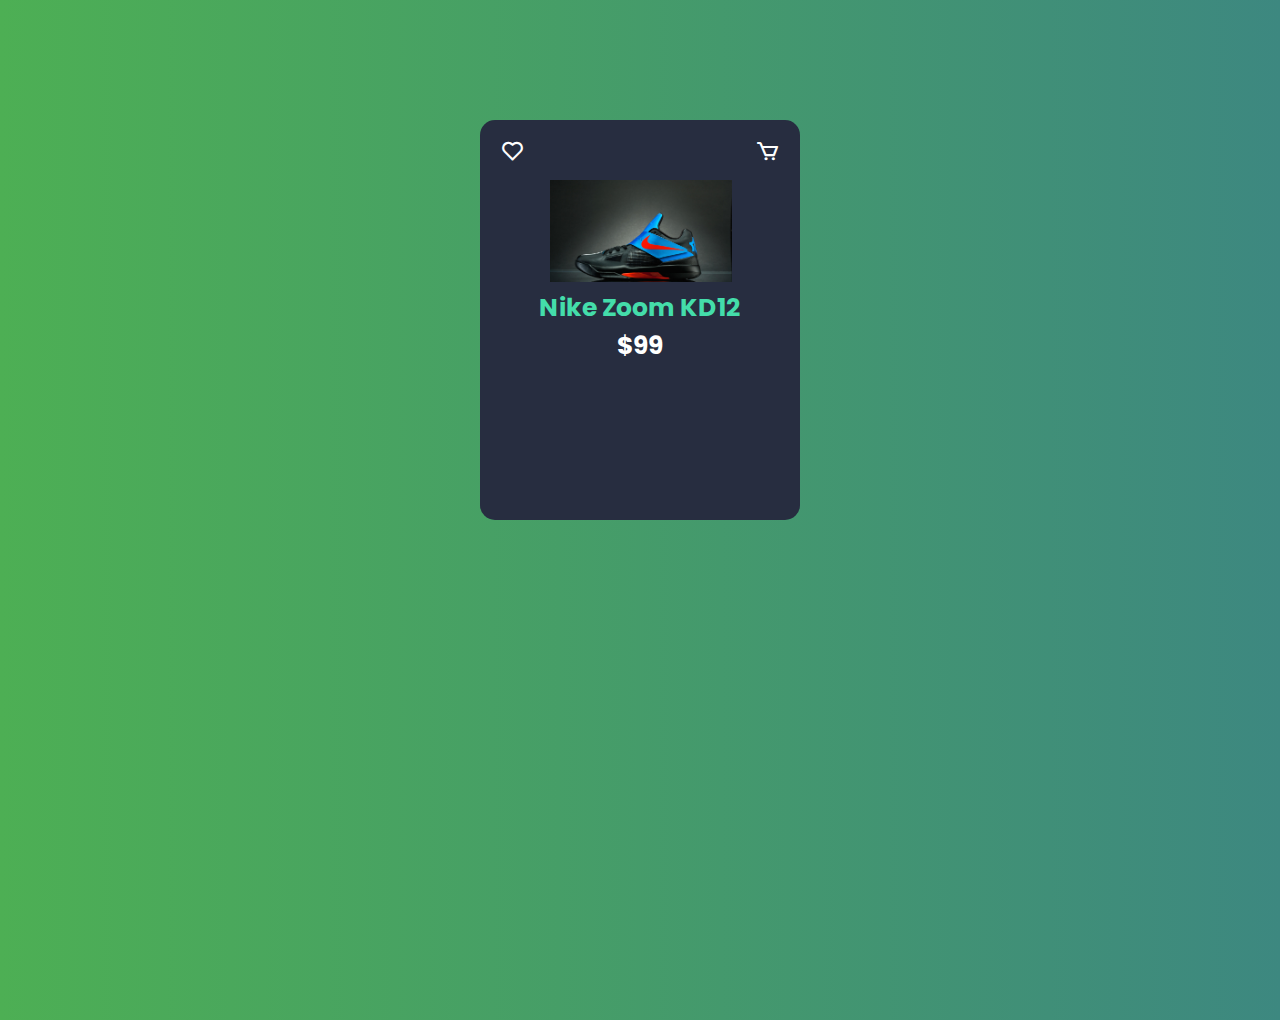
==== Product-card/index.html @ fa0e46b2 "Add files via upload" ====
<!DOCTYPE html>
<html lang="en">
  <head>
    <meta charset="UTF-8" />
    <meta http-equiv="X-UA-Compatible" content="IE=edge" />
    <meta name="viewport" content="width=device-width, initial-scale=1.0" />
    <title>Product-Card</title>
    <link
      href="https://unpkg.com/boxicons@2.1.4/css/boxicons.min.css"
      rel="stylesheet"
    />
    <link rel="stylesheet" href="style.css" />
  </head>
  <body>
    <div class="card">
      <div class="card__heart">
        <i class="bx bx-heart"></i>
      </div>
      <div class="card__cart">
        <i class="bx bx-cart"></i>
      </div>
      <div class="card__img">
        <img src="1.jpg" alt="" />
      </div>
      <div class="card__title">Nike Zoom KD12</div>
      <div class="card__price">$99</div>
      <div class="card__size">
        <h3>Size:</h3>
        <span>6</span>
        <span>7</span>
        <span>8</span>
        <span>9</span>
      </div>
      <div class="card__color">
        <h3>Color:</h3>
        <span class="card__color--green"></span>
        <span class="card__color--red"></span>
        <span class="card__color--pink"></span>
      </div>
      <div class="card__action">
        <button>Buy Now</button>
        <button>Add Cart</button>
      </div>
    </div>
  </body>
</html>
---- Product-card/style.css ----
@import url('https://fonts.googleapis.com/css2?family=Poppins&display=swap');
:root {
  --primary-color: #4da;
}

* {
  margin: 0;
  padding: 0;
  box-sizing: border-box;
}

body {
  height: 100vh;
  background: linear-gradient(to right, #4daf54, #3d8880);
  font-family: 'Poppins';
}

.card {
  margin: 120px auto;
  width: 320px;
  height: 400px;
  background: #272d40;
  padding: 20px;
  border-radius: 15px;
  color: white;
  position: relative;
}
.card__heart,
.card__cart {
  font-size: 25px;
  position: absolute;
  left: 20px;
  top: 15px;
  cursor: pointer;
}

.card__cart {
  left: unset;
  right: 20px;
}

.card__img {
  width: 65%;
  margin-left: 50px;
  margin-top: 40px;
  transition: 0.5s;
}

.card__img img {
  width: 100%;
  height: 100%;
  object-fit: cover;
}

.card__title,
.card__price {
  font-size: 25px;
  font-weight: bold;
  text-align: center;
  transition: 0.5s;
}

.card__title {
  color: var(--primary-color);
}

.card__color,
.card__size {
  display: flex;
  align-items: center;
  margin-bottom: 10px;
}

.card__size span {
  padding: 1px 10px;
  background: #dadada;
  color: black;
  border-radius: 5px;
  margin: 0 2px;
  cursor: pointer;
}

.card__color span {
  width: 12px;
  height: 12px;

  border-radius: 50%;
  margin: 0 5px;
}

.card__color--green {
  background: green;
  cursor: pointer;
}

.card__color--red {
  background: red;
  cursor: pointer;
}
.card__color--pink {
  background: pink;
  cursor: pointer;
}

.card__action button {
  background: var(--primary-color);
  border: none;
  outline: none;
  color: white;
  padding: 10px 20px;
  border-radius: 5px;
  font-weight: bold;
  margin-right: 5px;
  transition: 0.25s;
  cursor: pointer;
}

.card__action button:hover {
  transform: scale(0.9);
}

.card:hover .card__img {
  transform: translateY(-90px) rotate(-20deg);
}

.card:hover .card__title {
  transform: translate(-38px, -72px);
}

.card:hover .card__price {
  transform: translate(-117px, -72px);
}

.card__size {
  margin-top: 150px;
}

.card__size,
.card__color,
.card__action {
  visibility: hidden;
  opacity: 0;
  transition-delay: 0.4s;
}

.card:hover .card__size,
.card:hover .card__color,
.card:hover .card__action {
  visibility: visible;
  opacity: 100;
  transition: 0.5s;
}

.card:hover .card__size {
  margin-top: -30px;
}
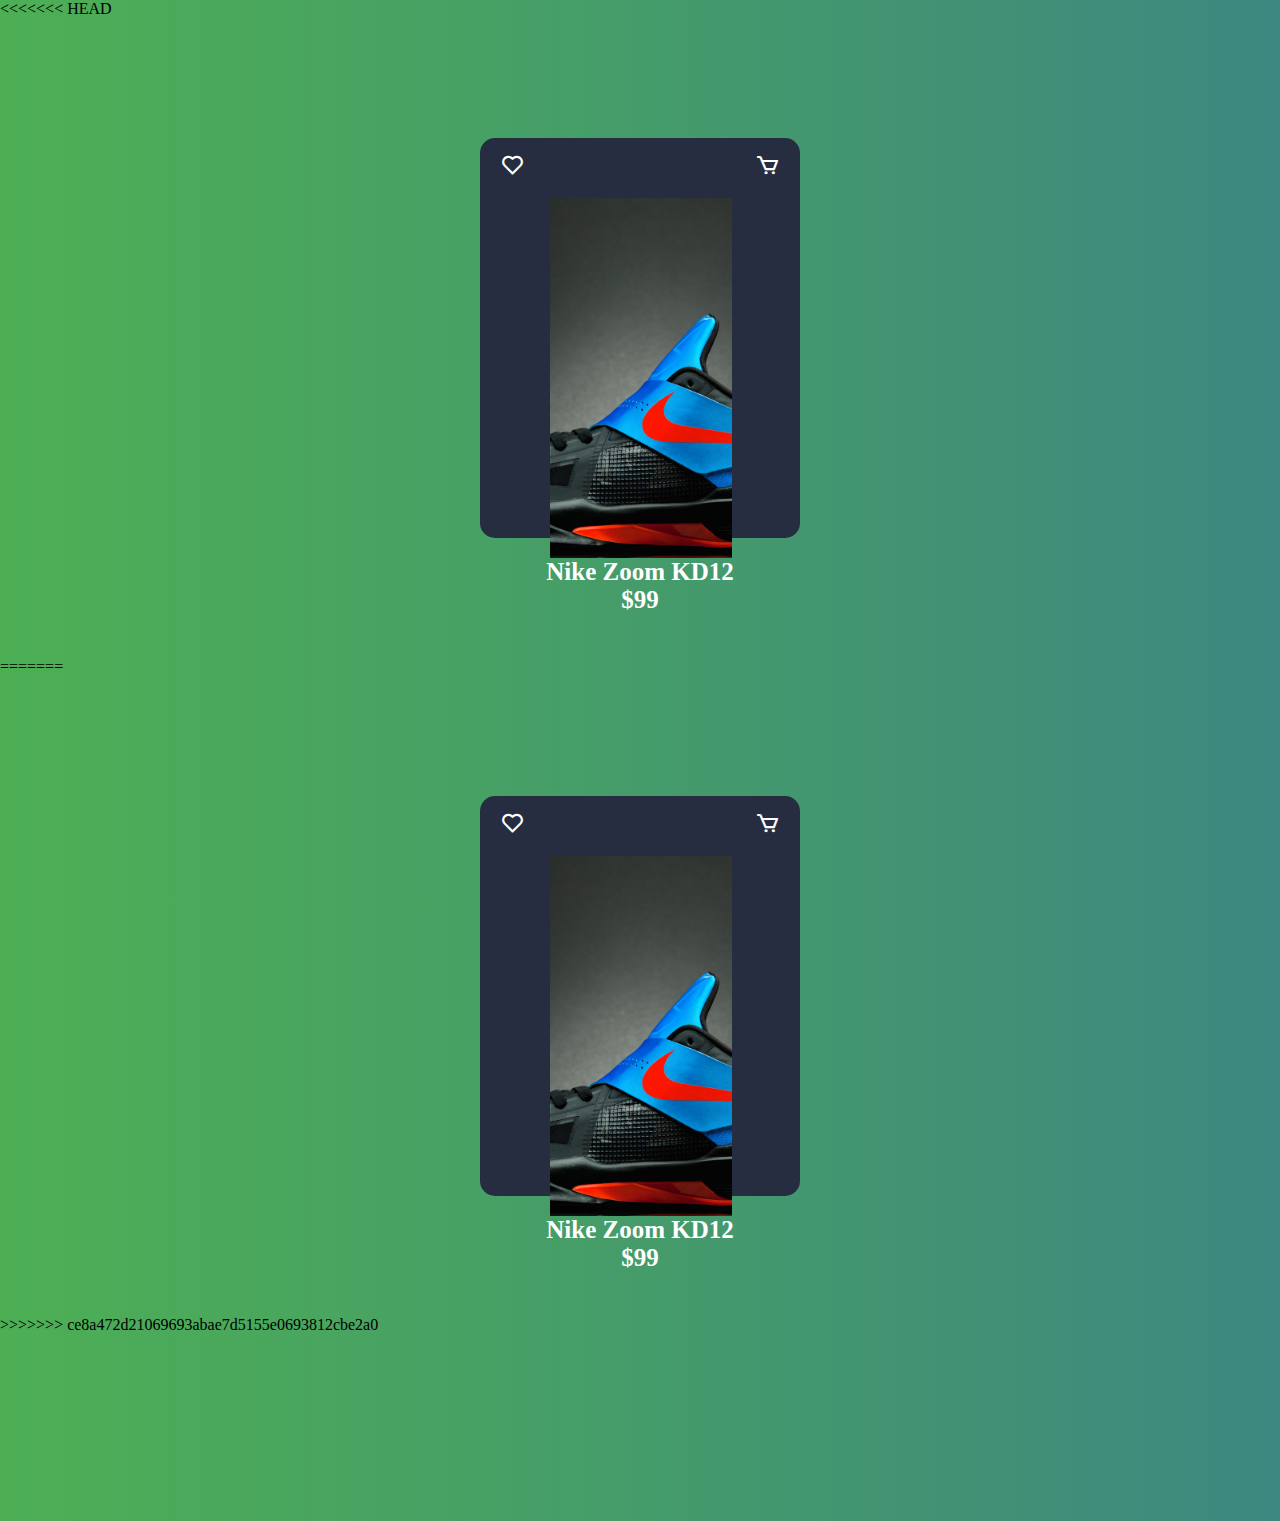
==== commit 07d3c2f7: "source" ====
--- a/Product-card/index.html
+++ b/Product-card/index.html
@@ -1,46 +1,95 @@
-<!DOCTYPE html>
-<html lang="en">
-  <head>
-    <meta charset="UTF-8" />
-    <meta http-equiv="X-UA-Compatible" content="IE=edge" />
-    <meta name="viewport" content="width=device-width, initial-scale=1.0" />
-    <title>Product-Card</title>
-    <link
-      href="https://unpkg.com/boxicons@2.1.4/css/boxicons.min.css"
-      rel="stylesheet"
-    />
-    <link rel="stylesheet" href="style.css" />
-  </head>
-  <body>
-    <div class="card">
-      <div class="card__heart">
-        <i class="bx bx-heart"></i>
-      </div>
-      <div class="card__cart">
-        <i class="bx bx-cart"></i>
-      </div>
-      <div class="card__img">
-        <img src="1.jpg" alt="" />
-      </div>
-      <div class="card__title">Nike Zoom KD12</div>
-      <div class="card__price">$99</div>
-      <div class="card__size">
-        <h3>Size:</h3>
-        <span>6</span>
-        <span>7</span>
-        <span>8</span>
-        <span>9</span>
-      </div>
-      <div class="card__color">
-        <h3>Color:</h3>
-        <span class="card__color--green"></span>
-        <span class="card__color--red"></span>
-        <span class="card__color--pink"></span>
-      </div>
-      <div class="card__action">
-        <button>Buy Now</button>
-        <button>Add Cart</button>
-      </div>
-    </div>
-  </body>
-</html>
+<<<<<<< HEAD
+<!DOCTYPE html>
+<html lang="en">
+  <head>
+    <meta charset="UTF-8" />
+    <meta http-equiv="X-UA-Compatible" content="IE=edge" />
+    <meta name="viewport" content="width=device-width, initial-scale=1.0" />
+    <title>Product-Card</title>
+    <link
+      href="https://unpkg.com/boxicons@2.1.4/css/boxicons.min.css"
+      rel="stylesheet"
+    />
+    <link rel="stylesheet" href="style.css" />
+  </head>
+  <body>
+    <div class="card">
+      <div class="card__heart">
+        <i class="bx bx-heart"></i>
+      </div>
+      <div class="card__cart">
+        <i class="bx bx-cart"></i>
+      </div>
+      <div class="card__img">
+        <img src="1.jpg" alt="" />
+      </div>
+      <div class="card__title">Nike Zoom KD12</div>
+      <div class="card__price">$99</div>
+      <div class="card__size">
+        <h3>Size:</h3>
+        <span>6</span>
+        <span>7</span>
+        <span>8</span>
+        <span>9</span>
+      </div>
+      <div class="card__color">
+        <h3>Color:</h3>
+        <span class="card__color--green"></span>
+        <span class="card__color--red"></span>
+        <span class="card__color--pink"></span>
+      </div>
+      <div class="card__action">
+        <button>Buy Now</button>
+        <button>Add Cart</button>
+      </div>
+    </div>
+  </body>
+</html>
+=======
+<!DOCTYPE html>
+<html lang="en">
+  <head>
+    <meta charset="UTF-8" />
+    <meta http-equiv="X-UA-Compatible" content="IE=edge" />
+    <meta name="viewport" content="width=device-width, initial-scale=1.0" />
+    <title>Product-Card</title>
+    <link
+      href="https://unpkg.com/boxicons@2.1.4/css/boxicons.min.css"
+      rel="stylesheet"
+    />
+    <link rel="stylesheet" href="style.css" />
+  </head>
+  <body>
+    <div class="card">
+      <div class="card__heart">
+        <i class="bx bx-heart"></i>
+      </div>
+      <div class="card__cart">
+        <i class="bx bx-cart"></i>
+      </div>
+      <div class="card__img">
+        <img src="1.jpg" alt="" />
+      </div>
+      <div class="card__title">Nike Zoom KD12</div>
+      <div class="card__price">$99</div>
+      <div class="card__size">
+        <h3>Size:</h3>
+        <span>6</span>
+        <span>7</span>
+        <span>8</span>
+        <span>9</span>
+      </div>
+      <div class="card__color">
+        <h3>Color:</h3>
+        <span class="card__color--green"></span>
+        <span class="card__color--red"></span>
+        <span class="card__color--pink"></span>
+      </div>
+      <div class="card__action">
+        <button>Buy Now</button>
+        <button>Add Cart</button>
+      </div>
+    </div>
+  </body>
+</html>
+>>>>>>> ce8a472d21069693abae7d5155e0693812cbe2a0
--- a/Product-card/style.css
+++ b/Product-card/style.css
@@ -1,156 +1,315 @@
-@import url('https://fonts.googleapis.com/css2?family=Poppins&display=swap');
-:root {
-  --primary-color: #4da;
-}
-
-* {
-  margin: 0;
-  padding: 0;
-  box-sizing: border-box;
-}
-
-body {
-  height: 100vh;
-  background: linear-gradient(to right, #4daf54, #3d8880);
-  font-family: 'Poppins';
-}
-
-.card {
-  margin: 120px auto;
-  width: 320px;
-  height: 400px;
-  background: #272d40;
-  padding: 20px;
-  border-radius: 15px;
-  color: white;
-  position: relative;
-}
-.card__heart,
-.card__cart {
-  font-size: 25px;
-  position: absolute;
-  left: 20px;
-  top: 15px;
-  cursor: pointer;
-}
-
-.card__cart {
-  left: unset;
-  right: 20px;
-}
-
-.card__img {
-  width: 65%;
-  margin-left: 50px;
-  margin-top: 40px;
-  transition: 0.5s;
-}
-
-.card__img img {
-  width: 100%;
-  height: 100%;
-  object-fit: cover;
-}
-
-.card__title,
-.card__price {
-  font-size: 25px;
-  font-weight: bold;
-  text-align: center;
-  transition: 0.5s;
-}
-
-.card__title {
-  color: var(--primary-color);
-}
-
-.card__color,
-.card__size {
-  display: flex;
-  align-items: center;
-  margin-bottom: 10px;
-}
-
-.card__size span {
-  padding: 1px 10px;
-  background: #dadada;
-  color: black;
-  border-radius: 5px;
-  margin: 0 2px;
-  cursor: pointer;
-}
-
-.card__color span {
-  width: 12px;
-  height: 12px;
-
-  border-radius: 50%;
-  margin: 0 5px;
-}
-
-.card__color--green {
-  background: green;
-  cursor: pointer;
-}
-
-.card__color--red {
-  background: red;
-  cursor: pointer;
-}
-.card__color--pink {
-  background: pink;
-  cursor: pointer;
-}
-
-.card__action button {
-  background: var(--primary-color);
-  border: none;
-  outline: none;
-  color: white;
-  padding: 10px 20px;
-  border-radius: 5px;
-  font-weight: bold;
-  margin-right: 5px;
-  transition: 0.25s;
-  cursor: pointer;
-}
-
-.card__action button:hover {
-  transform: scale(0.9);
-}
-
-.card:hover .card__img {
-  transform: translateY(-90px) rotate(-20deg);
-}
-
-.card:hover .card__title {
-  transform: translate(-38px, -72px);
-}
-
-.card:hover .card__price {
-  transform: translate(-117px, -72px);
-}
-
-.card__size {
-  margin-top: 150px;
-}
-
-.card__size,
-.card__color,
-.card__action {
-  visibility: hidden;
-  opacity: 0;
-  transition-delay: 0.4s;
-}
-
-.card:hover .card__size,
-.card:hover .card__color,
-.card:hover .card__action {
-  visibility: visible;
-  opacity: 100;
-  transition: 0.5s;
-}
-
-.card:hover .card__size {
-  margin-top: -30px;
-}
+<<<<<<< HEAD
+@import url('https://fonts.googleapis.com/css2?family=Poppins&display=swap');
+:root {
+  --primary-color: #4da;
+}
+
+* {
+  margin: 0;
+  padding: 0;
+  box-sizing: border-box;
+}
+
+body {
+  height: 100vh;
+  background: linear-gradient(to right, #4daf54, #3d8880);
+  font-family: 'Poppins';
+}
+
+.card {
+  margin: 120px auto;
+  width: 320px;
+  height: 400px;
+  background: #272d40;
+  padding: 20px;
+  border-radius: 15px;
+  color: white;
+  position: relative;
+}
+.card__heart,
+.card__cart {
+  font-size: 25px;
+  position: absolute;
+  left: 20px;
+  top: 15px;
+  cursor: pointer;
+}
+
+.card__cart {
+  left: unset;
+  right: 20px;
+}
+
+.card__img {
+  width: 65%;
+  margin-left: 50px;
+  margin-top: 40px;
+  transition: 0.5s;
+}
+
+.card__img img {
+  width: 100%;
+  height: 100%;
+  object-fit: cover;
+}
+
+.card__title,
+.card__price {
+  font-size: 25px;
+  font-weight: bold;
+  text-align: center;
+  transition: 0.5s;
+}
+
+.card__title {
+  color: var(--primary-color);
+}
+
+.card__color,
+.card__size {
+  display: flex;
+  align-items: center;
+  margin-bottom: 10px;
+}
+
+.card__size span {
+  padding: 1px 10px;
+  background: #dadada;
+  color: black;
+  border-radius: 5px;
+  margin: 0 2px;
+  cursor: pointer;
+}
+
+.card__color span {
+  width: 12px;
+  height: 12px;
+
+  border-radius: 50%;
+  margin: 0 5px;
+}
+
+.card__color--green {
+  background: green;
+  cursor: pointer;
+}
+
+.card__color--red {
+  background: red;
+  cursor: pointer;
+}
+.card__color--pink {
+  background: pink;
+  cursor: pointer;
+}
+
+.card__action button {
+  background: var(--primary-color);
+  border: none;
+  outline: none;
+  color: white;
+  padding: 10px 20px;
+  border-radius: 5px;
+  font-weight: bold;
+  margin-right: 5px;
+  transition: 0.25s;
+  cursor: pointer;
+}
+
+.card__action button:hover {
+  transform: scale(0.9);
+}
+
+.card:hover .card__img {
+  transform: translateY(-90px) rotate(-20deg);
+}
+
+.card:hover .card__title {
+  transform: translate(-38px, -72px);
+}
+
+.card:hover .card__price {
+  transform: translate(-117px, -72px);
+}
+
+.card__size {
+  margin-top: 150px;
+}
+
+.card__size,
+.card__color,
+.card__action {
+  visibility: hidden;
+  opacity: 0;
+  transition-delay: 0.4s;
+}
+
+.card:hover .card__size,
+.card:hover .card__color,
+.card:hover .card__action {
+  visibility: visible;
+  opacity: 100;
+  transition: 0.5s;
+}
+
+.card:hover .card__size {
+  margin-top: -30px;
+}
+=======
+@import url('https://fonts.googleapis.com/css2?family=Poppins&display=swap');
+:root {
+  --primary-color: #4da;
+}
+
+* {
+  margin: 0;
+  padding: 0;
+  box-sizing: border-box;
+}
+
+body {
+  height: 100vh;
+  background: linear-gradient(to right, #4daf54, #3d8880);
+  font-family: 'Poppins';
+}
+
+.card {
+  margin: 120px auto;
+  width: 320px;
+  height: 400px;
+  background: #272d40;
+  padding: 20px;
+  border-radius: 15px;
+  color: white;
+  position: relative;
+}
+.card__heart,
+.card__cart {
+  font-size: 25px;
+  position: absolute;
+  left: 20px;
+  top: 15px;
+  cursor: pointer;
+}
+
+.card__cart {
+  left: unset;
+  right: 20px;
+}
+
+.card__img {
+  width: 65%;
+  margin-left: 50px;
+  margin-top: 40px;
+  transition: 0.5s;
+}
+
+.card__img img {
+  width: 100%;
+  height: 100%;
+  object-fit: cover;
+}
+
+.card__title,
+.card__price {
+  font-size: 25px;
+  font-weight: bold;
+  text-align: center;
+  transition: 0.5s;
+}
+
+.card__title {
+  color: var(--primary-color);
+}
+
+.card__color,
+.card__size {
+  display: flex;
+  align-items: center;
+  margin-bottom: 10px;
+}
+
+.card__size span {
+  padding: 1px 10px;
+  background: #dadada;
+  color: black;
+  border-radius: 5px;
+  margin: 0 2px;
+  cursor: pointer;
+}
+
+.card__color span {
+  width: 12px;
+  height: 12px;
+
+  border-radius: 50%;
+  margin: 0 5px;
+}
+
+.card__color--green {
+  background: green;
+  cursor: pointer;
+}
+
+.card__color--red {
+  background: red;
+  cursor: pointer;
+}
+.card__color--pink {
+  background: pink;
+  cursor: pointer;
+}
+
+.card__action button {
+  background: var(--primary-color);
+  border: none;
+  outline: none;
+  color: white;
+  padding: 10px 20px;
+  border-radius: 5px;
+  font-weight: bold;
+  margin-right: 5px;
+  transition: 0.25s;
+  cursor: pointer;
+}
+
+.card__action button:hover {
+  transform: scale(0.9);
+}
+
+.card:hover .card__img {
+  transform: translateY(-90px) rotate(-20deg);
+}
+
+.card:hover .card__title {
+  transform: translate(-38px, -72px);
+}
+
+.card:hover .card__price {
+  transform: translate(-117px, -72px);
+}
+
+.card__size {
+  margin-top: 150px;
+}
+
+.card__size,
+.card__color,
+.card__action {
+  visibility: hidden;
+  opacity: 0;
+  transition-delay: 0.4s;
+}
+
+.card:hover .card__size,
+.card:hover .card__color,
+.card:hover .card__action {
+  visibility: visible;
+  opacity: 100;
+  transition: 0.5s;
+}
+
+.card:hover .card__size {
+  margin-top: -30px;
+}
+>>>>>>> ce8a472d21069693abae7d5155e0693812cbe2a0
--- a/Product-card/style.css
+++ b/Product-card/style.css
@@ -1,156 +1,315 @@
-@import url('https://fonts.googleapis.com/css2?family=Poppins&display=swap');
-:root {
-  --primary-color: #4da;
-}
-
-* {
-  margin: 0;
-  padding: 0;
-  box-sizing: border-box;
-}
-
-body {
-  height: 100vh;
-  background: linear-gradient(to right, #4daf54, #3d8880);
-  font-family: 'Poppins';
-}
-
-.card {
-  margin: 120px auto;
-  width: 320px;
-  height: 400px;
-  background: #272d40;
-  padding: 20px;
-  border-radius: 15px;
-  color: white;
-  position: relative;
-}
-.card__heart,
-.card__cart {
-  font-size: 25px;
-  position: absolute;
-  left: 20px;
-  top: 15px;
-  cursor: pointer;
-}
-
-.card__cart {
-  left: unset;
-  right: 20px;
-}
-
-.card__img {
-  width: 65%;
-  margin-left: 50px;
-  margin-top: 40px;
-  transition: 0.5s;
-}
-
-.card__img img {
-  width: 100%;
-  height: 100%;
-  object-fit: cover;
-}
-
-.card__title,
-.card__price {
-  font-size: 25px;
-  font-weight: bold;
-  text-align: center;
-  transition: 0.5s;
-}
-
-.card__title {
-  color: var(--primary-color);
-}
-
-.card__color,
-.card__size {
-  display: flex;
-  align-items: center;
-  margin-bottom: 10px;
-}
-
-.card__size span {
-  padding: 1px 10px;
-  background: #dadada;
-  color: black;
-  border-radius: 5px;
-  margin: 0 2px;
-  cursor: pointer;
-}
-
-.card__color span {
-  width: 12px;
-  height: 12px;
-
-  border-radius: 50%;
-  margin: 0 5px;
-}
-
-.card__color--green {
-  background: green;
-  cursor: pointer;
-}
-
-.card__color--red {
-  background: red;
-  cursor: pointer;
-}
-.card__color--pink {
-  background: pink;
-  cursor: pointer;
-}
-
-.card__action button {
-  background: var(--primary-color);
-  border: none;
-  outline: none;
-  color: white;
-  padding: 10px 20px;
-  border-radius: 5px;
-  font-weight: bold;
-  margin-right: 5px;
-  transition: 0.25s;
-  cursor: pointer;
-}
-
-.card__action button:hover {
-  transform: scale(0.9);
-}
-
-.card:hover .card__img {
-  transform: translateY(-90px) rotate(-20deg);
-}
-
-.card:hover .card__title {
-  transform: translate(-38px, -72px);
-}
-
-.card:hover .card__price {
-  transform: translate(-117px, -72px);
-}
-
-.card__size {
-  margin-top: 150px;
-}
-
-.card__size,
-.card__color,
-.card__action {
-  visibility: hidden;
-  opacity: 0;
-  transition-delay: 0.4s;
-}
-
-.card:hover .card__size,
-.card:hover .card__color,
-.card:hover .card__action {
-  visibility: visible;
-  opacity: 100;
-  transition: 0.5s;
-}
-
-.card:hover .card__size {
-  margin-top: -30px;
-}
+<<<<<<< HEAD
+@import url('https://fonts.googleapis.com/css2?family=Poppins&display=swap');
+:root {
+  --primary-color: #4da;
+}
+
+* {
+  margin: 0;
+  padding: 0;
+  box-sizing: border-box;
+}
+
+body {
+  height: 100vh;
+  background: linear-gradient(to right, #4daf54, #3d8880);
+  font-family: 'Poppins';
+}
+
+.card {
+  margin: 120px auto;
+  width: 320px;
+  height: 400px;
+  background: #272d40;
+  padding: 20px;
+  border-radius: 15px;
+  color: white;
+  position: relative;
+}
+.card__heart,
+.card__cart {
+  font-size: 25px;
+  position: absolute;
+  left: 20px;
+  top: 15px;
+  cursor: pointer;
+}
+
+.card__cart {
+  left: unset;
+  right: 20px;
+}
+
+.card__img {
+  width: 65%;
+  margin-left: 50px;
+  margin-top: 40px;
+  transition: 0.5s;
+}
+
+.card__img img {
+  width: 100%;
+  height: 100%;
+  object-fit: cover;
+}
+
+.card__title,
+.card__price {
+  font-size: 25px;
+  font-weight: bold;
+  text-align: center;
+  transition: 0.5s;
+}
+
+.card__title {
+  color: var(--primary-color);
+}
+
+.card__color,
+.card__size {
+  display: flex;
+  align-items: center;
+  margin-bottom: 10px;
+}
+
+.card__size span {
+  padding: 1px 10px;
+  background: #dadada;
+  color: black;
+  border-radius: 5px;
+  margin: 0 2px;
+  cursor: pointer;
+}
+
+.card__color span {
+  width: 12px;
+  height: 12px;
+
+  border-radius: 50%;
+  margin: 0 5px;
+}
+
+.card__color--green {
+  background: green;
+  cursor: pointer;
+}
+
+.card__color--red {
+  background: red;
+  cursor: pointer;
+}
+.card__color--pink {
+  background: pink;
+  cursor: pointer;
+}
+
+.card__action button {
+  background: var(--primary-color);
+  border: none;
+  outline: none;
+  color: white;
+  padding: 10px 20px;
+  border-radius: 5px;
+  font-weight: bold;
+  margin-right: 5px;
+  transition: 0.25s;
+  cursor: pointer;
+}
+
+.card__action button:hover {
+  transform: scale(0.9);
+}
+
+.card:hover .card__img {
+  transform: translateY(-90px) rotate(-20deg);
+}
+
+.card:hover .card__title {
+  transform: translate(-38px, -72px);
+}
+
+.card:hover .card__price {
+  transform: translate(-117px, -72px);
+}
+
+.card__size {
+  margin-top: 150px;
+}
+
+.card__size,
+.card__color,
+.card__action {
+  visibility: hidden;
+  opacity: 0;
+  transition-delay: 0.4s;
+}
+
+.card:hover .card__size,
+.card:hover .card__color,
+.card:hover .card__action {
+  visibility: visible;
+  opacity: 100;
+  transition: 0.5s;
+}
+
+.card:hover .card__size {
+  margin-top: -30px;
+}
+=======
+@import url('https://fonts.googleapis.com/css2?family=Poppins&display=swap');
+:root {
+  --primary-color: #4da;
+}
+
+* {
+  margin: 0;
+  padding: 0;
+  box-sizing: border-box;
+}
+
+body {
+  height: 100vh;
+  background: linear-gradient(to right, #4daf54, #3d8880);
+  font-family: 'Poppins';
+}
+
+.card {
+  margin: 120px auto;
+  width: 320px;
+  height: 400px;
+  background: #272d40;
+  padding: 20px;
+  border-radius: 15px;
+  color: white;
+  position: relative;
+}
+.card__heart,
+.card__cart {
+  font-size: 25px;
+  position: absolute;
+  left: 20px;
+  top: 15px;
+  cursor: pointer;
+}
+
+.card__cart {
+  left: unset;
+  right: 20px;
+}
+
+.card__img {
+  width: 65%;
+  margin-left: 50px;
+  margin-top: 40px;
+  transition: 0.5s;
+}
+
+.card__img img {
+  width: 100%;
+  height: 100%;
+  object-fit: cover;
+}
+
+.card__title,
+.card__price {
+  font-size: 25px;
+  font-weight: bold;
+  text-align: center;
+  transition: 0.5s;
+}
+
+.card__title {
+  color: var(--primary-color);
+}
+
+.card__color,
+.card__size {
+  display: flex;
+  align-items: center;
+  margin-bottom: 10px;
+}
+
+.card__size span {
+  padding: 1px 10px;
+  background: #dadada;
+  color: black;
+  border-radius: 5px;
+  margin: 0 2px;
+  cursor: pointer;
+}
+
+.card__color span {
+  width: 12px;
+  height: 12px;
+
+  border-radius: 50%;
+  margin: 0 5px;
+}
+
+.card__color--green {
+  background: green;
+  cursor: pointer;
+}
+
+.card__color--red {
+  background: red;
+  cursor: pointer;
+}
+.card__color--pink {
+  background: pink;
+  cursor: pointer;
+}
+
+.card__action button {
+  background: var(--primary-color);
+  border: none;
+  outline: none;
+  color: white;
+  padding: 10px 20px;
+  border-radius: 5px;
+  font-weight: bold;
+  margin-right: 5px;
+  transition: 0.25s;
+  cursor: pointer;
+}
+
+.card__action button:hover {
+  transform: scale(0.9);
+}
+
+.card:hover .card__img {
+  transform: translateY(-90px) rotate(-20deg);
+}
+
+.card:hover .card__title {
+  transform: translate(-38px, -72px);
+}
+
+.card:hover .card__price {
+  transform: translate(-117px, -72px);
+}
+
+.card__size {
+  margin-top: 150px;
+}
+
+.card__size,
+.card__color,
+.card__action {
+  visibility: hidden;
+  opacity: 0;
+  transition-delay: 0.4s;
+}
+
+.card:hover .card__size,
+.card:hover .card__color,
+.card:hover .card__action {
+  visibility: visible;
+  opacity: 100;
+  transition: 0.5s;
+}
+
+.card:hover .card__size {
+  margin-top: -30px;
+}
+>>>>>>> ce8a472d21069693abae7d5155e0693812cbe2a0
